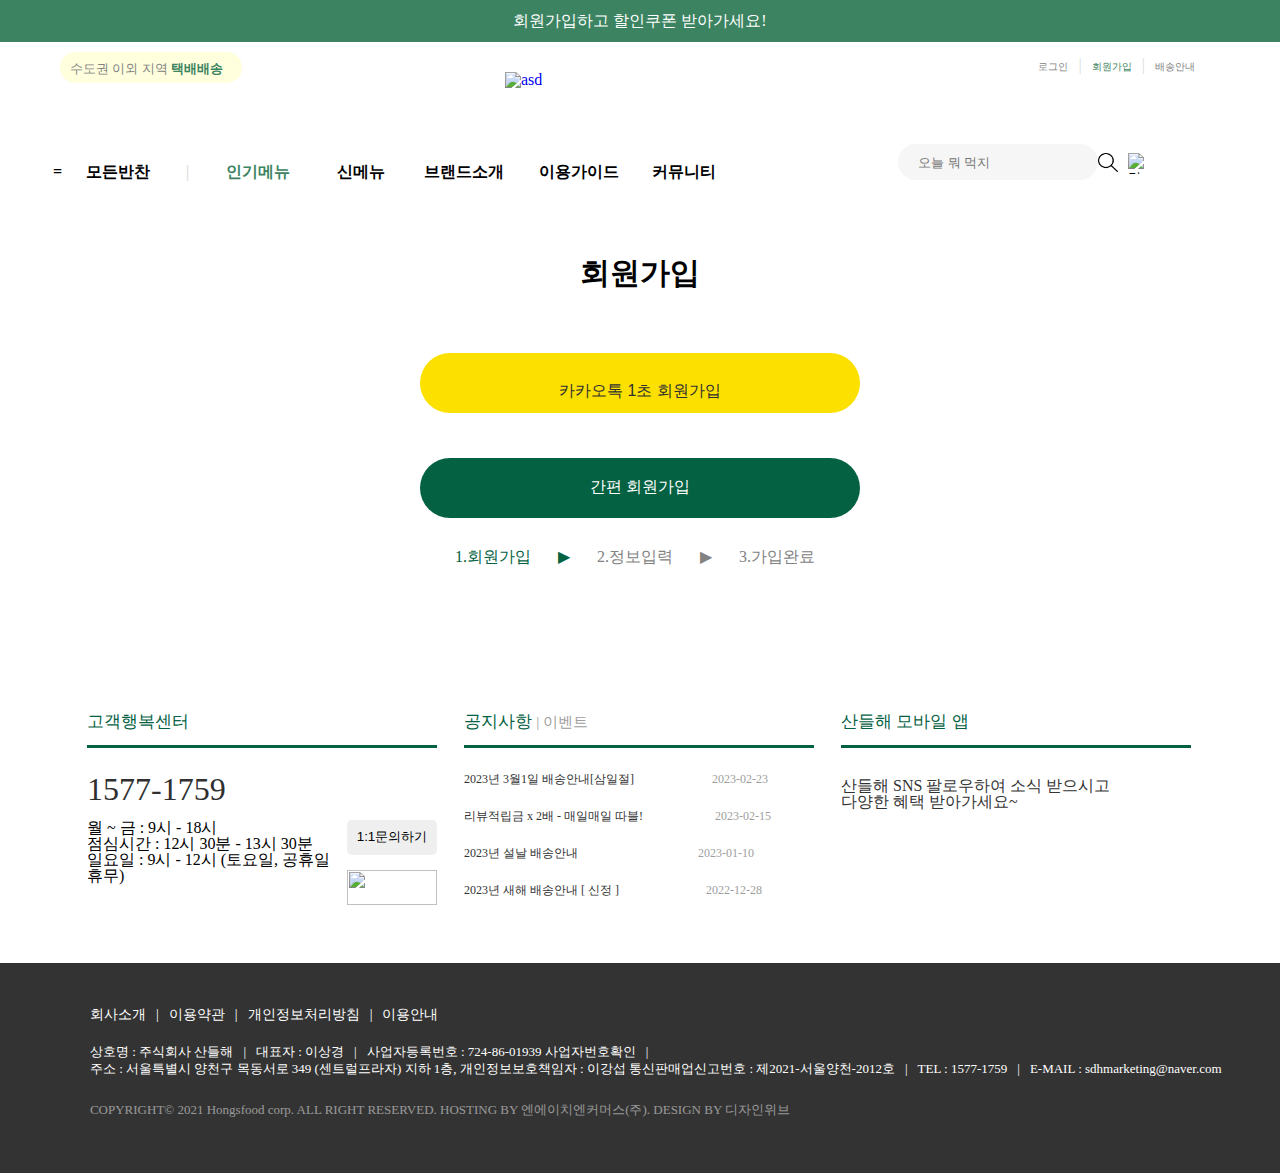
==== login.html @ 8afc1567 "Add files via upload" ====
<!DOCTYPE html>
<html lang="en">

<head>
  <meta charset="UTF-8">
  <meta http-equiv="X-UA-Compatible" content="IE=edge">
  <meta name="viewport" content="width=device-width, initial-scale=1.0">
  <title>산들해반찬</title>
  <link href="css/reset.css" rel="stylesheet">
  <link href="css/common.css" rel="stylesheet">
  <style>
    #login {width:100%; height:450px; margin:0 auto; border-top: #828282;}
    #login > h1 {text-align: center; font-size: 30px; font-weight: bold; padding:65px 0px;}
    #login > .box {width: 440px; height: 166px; margin:0 auto;}
    #login > .box > button {width: 440px; height: 60px; margin:0px 0px 0px 0px; border:0; border-radius:30px; font-size:16px;}
    #login > .box > .c1 {background-color:#fce000; padding:18px 0px 0px 0px;}
    #login > .box > .c1 > a {color:#303030;}
    #login > .box > .c1 > img {margin:-13px 0px 0px 0px;}
    #login > .box > .c2 {background-color:#046142;margin:45px 0px 0px 0px;}
    #login > .box > .c2 > a {color:#fff}
    #login > .box2 {width: 440px; height: 30px; margin:0 auto; padding:20px 0px 0px 0px;}
    #login > .box2 > ul > li {float: left; margin:10px -8px 0px 35px; color:#828282; font-size:16px;}
    #login > .box2 > ul > li > span {color:#046142; }

  </style>
</head>

<body>
  <div id="header">

    <div class="box">
      <a href="#">회원가입하고 할인쿠폰 받아가세요!</a>
    </div>

    <div class="box2">

      <div class="top">
        <p>수도권 이외 지역 <span>택배배송</span></p>
      </div>

      <div class="login">
        <ul>
          <li><a href="login3.html">로그인</a></li>
          <li>|</li>
          <li><a href="login.html"><span>회원가입</span></a></li>
          <li>|</li>
          <li><a href="login.html">배송안내</a></li>
        </ul>

      </div>

      <div id="logo">
        <a href="index.html" target="_self"><img src="img/logo2.jpg" alt="asd"></a>
      </div>
    </div>

    <nav>
      <ul>
        <li><a href="sub.html">=</a></li>
        <li><a href="모든반찬.html">모든반찬</a></li>
        <li>|</li>
        <li>인기메뉴</li>
        <li><a href="모든반찬.html">신메뉴</a></li>
        <li><a href="sub.html">브랜드소개</a></li>
        <li><a href="sub.html">이용가이드</a></li>
        <li><a href="모든반찬.html">커뮤니티</a></li>
      </ul>

      <div class="textbox">
        <input type="image" src="img/icon2.jpg" alt="검색" class="image1">
        <input type="image" src="img/icon.jpg" alt="검색" class="image2">
        <input type="textbox" name="오늘 뭐먹지" class="textbox2" placeholder="오늘 뭐 먹지" autocomplete="off">

      </div>
    </nav>

  </div>

  <main id="login">
    <h1>회원가입</h1>
    <div class="box">
    <button class="c1"><img src="img/kakao.jpg" alt=""><a href="">카카오톡 1초 회원가입</a></button>
    <button class="c2"><a href="login2.html">간편 회원가입</a></button>
    </div>
    <div class="box2">
    <ul>
      <li><span>1.회원가입</span></li>
      <li><span>▶</span></li>
      <li>2.정보입력</li>
      <li>▶</li>
      <li>3.가입완료</li>
    </ul>
    </div>
  </main>






  <div id="footer2">
    <div class="ww">
    <a href="sub.html"><h6>고객행복센터</h6></a>
    
    <div class="www">
      <h1>1577-1759</h1>
      <a href="sub.html"><img src="img/www1.jpg" alt=""></a>
      <div class="wwww">
      <a href="sub.html"><button>1:1문의하기</button></a>
      </div>
      <ul>
        <li>월 ~ 금 : 9시 - 18시</li>
        <li>점심시간 : 12시 30분 - 13시 30분</li>
        <li>일요일 : 9시 - 12시 (토요일, 공휴일 휴무)</li>
      </ul>
    </div>
  </div>
  <div class="ww">
    <a href="sub.html"><h6>공지사항 <span>| 이벤트</span></h6></a>
    
    <div class="www">
      <ul>
        <li class="tlqkf"><a href="sub.html"> <pre>2023년 3월1일 배송안내[삼일절]                          <span>2023-02-23</span></pre> </a> </li>
        <li class="tlqkf"><a href="sub.html"> <pre>리뷰적립금 x 2배 - 매일매일 따블!                        <span>2023-02-15</span></pre></a></li>
        <li class="tlqkf"><a href="sub.html"> <pre>2023년 설날 배송안내                                        <span>2023-01-10</span></pre></a></li>
        <li class="tlqkf"><a href="sub.html"> <pre>2023년 새해 배송안내 [ 신정 ]                             <span>2022-12-28</span></pre></a></li>
      </ul>
    </div>
  </div>
  <div class="ww">
    <a href="sub.html"><h6>산들해 모바일 앱</h6></a>
    
    <div class="www">
      <h2>산들해 SNS 팔로우하여 소식 받으시고<br>
        다양한 혜택 받아가세요~</h2>
        <ul>
      <li><a href="sub.html"><img src="img/i-icon1.jpg" alt=""></a></li>
      <li><a href="sub.html"><img src="img/i-icon2.jpg" alt=""></a></li>
    </ul>
    </div>
    
  </div>
  </div>



  </div>
</div>
<div id="footer">
  <div class="q">
  <div class="qq">
  <ul>
    <li><a href="sub.html">회사소개</a></li>
    <li>|</li>
    <li><a href="sub.html">이용약관</a></li>
    <li>|</li>
    <li><a href="sub.html">개인정보처리방침</a></li>
    <li>|</li>
    <li><a href="sub.html">이용안내</a></li>
  </ul>
</div>
  <div class="qqq">
    <ul>
      <li>상호명 : 주식회사 산들해</li>
      <li>|</li>
      <li>대표자 : 이상경</li>
      <li>|</li>
      <li>사업자등록번호 : 724-86-01939 사업자번호확인</li>
      <li>|</li>
      <li>주소 : 서울특별시 양천구 목동서로 349 (센트럴프라자) 지하 1층, 개인정보보호책임자 : 이강섭
        통신판매업신고번호 : 제2021-서울양천-2012호</li>
      <li>|</li>
      <li>TEL : 1577-1759</li>
      <li>|</li>
      <li> E-MAIL : sdhmarketing@naver.com</li>
    </ul>
    <p>COPYRIGHT© 2021 Hongsfood corp. ALL RIGHT RESERVED. HOSTING BY 엔에이치엔커머스(주). DESIGN BY 디자인위브</p>
  </div>
</div>
</div>
</body>
</html>
---- css/common.css ----
@charset "utf-8";

   #header {width:100%; height:192.95px; margin:0 auto;}
    #header > .box {width:100%; height:42px; background-color: #3c8461;}
    #header > .box > a {text-align: center; text-decoration: none; margin: 0px 0px 0px 0px; color: #fff; display: block; font-size: 15px large; padding:13px 0px 0px 0px;}

    /*로그인*/
    #header > .box2 {width:1160px; height:97px; margin:0 auto;}
    .box2 > .top {width:182px; height:31px; background-color:#FFFFDE; float:left; margin:10px 0px 0px 0px; border-radius:15px;}
    .box2 > .top > p {font-size:13px; margin:10px; color:#828282;}
    .box2 > .top > p > span {color:#3c8461; font-weight: bold;}

    .login {width:171.58px; height:30px; float:right; margin:10px 10px 0px 0px;}
    .login > ul > li {color:#ddd; float:left; margin:5px 10px 0px 0px;}
    .login > ul > li > a {text-decoration:none; color:#828282; font-size: 10px;}
    .login > ul > li > a > span {text-decoration:none; color:#3c8461; font-size: 10px;}

    /*로고*/
    #logo {width:270px; height:52px; margin:0 auto; padding: 30px 0px 0px;}
    #logo > a > img {width:100%; height:100%;}

    /*네비*/
    #header > nav {width:1160px; height:53.95px; margin:0 auto;}
    nav > ul > li {float:left; text-align: center; width: 115px; padding:10px 0px 0px 0px; color:#3c8461; font-size:16px; font-weight: bold; line-height: 45px;}
    nav > ul > li:nth-of-type(1) {margin: 0px -60px;}
    nav > ul > li:nth-of-type(3) {margin: 0px -45px; color: #ddd}
    nav > ul > li:nth-of-type(5) {margin: 0px -12px;}
    nav > ul > li:nth-of-type(8) {margin: 0px -10px;}
    nav > ul > li > .sub {width: auto; height: auto; text-align: center; position:absolute; box-sizing: border-box; display: none; background-color: #fff;}
    nav > ul > li > .sub > li { width:115px; position: relative;}
    nav > ul > li > .sub > .top {width:0px; height:2px; background-color: #3c8461; margin-bottom: 8px;}
    nav > ul > li > .sub > li > a {color: #000; display: block; padding: 3px 0px; background-color: #fff;}
    nav > ul > li > .sub > li > a:hover {color: #046142; background-color: #eee;}
    nav > ul > li > a {text-decoration:none;color:#000;}
    nav > ul > .g1 {text-decoration:none;color:#000;}
    nav > ul > li > a:hover {color:#3c8461;}
    nav > .textbox > .textbox2 {float:right; padding:0px 10px 0px 20px; width:170px; height:36px; margin:5px 0px 0px 0px; border-radius:20px; border:0; background-color:#F6F6F6;}
    nav > .textbox > .image1 {width:22px; height:21px; float:right; margin:14px 70px 0px 10px}
    nav > .textbox > .image2 {width:20px; height:19px; float:right; margin:14px 0px 0px 0px;}

   


      /*정보*/
      #footer2 {width:1160px; height:230px; padding:40px 0px 0px; margin:0 auto;}
      #footer2 > .ww {width: 350px; height:200px; float: left; margin:30px 0px 0px 27px;} 
      #footer2 > .ww > a > h6 {width:180px; float: left ; padding:0 0 15px ; font-size: 17px; color: #046142;}
      #footer2 > .ww > a > h6 > span {font-size: 15px; color: #9e9e9e;}
      #footer2 > .ww > .www {width:350px; height:160px; float: left; border-top:3px solid #046142 ;}
      #footer2 > .ww > .www > h1 {font-size:32px; color:#303030; margin:25px 0px 15px 0px ;}
      #footer2 > .ww > .www > ul > a {font-size:12px; margin:10px 0px 0px; color:#828282;}
      #footer2 > .ww > .www > ul > li {text-decoration:none;}
      #footer2 > .ww > .www > ul > li > a > pre {font-size:12px; margin:25px 0px 0px 0px; color:#333;}
      #footer2 > .ww > .www > ul > li > a > pre > span {color:#9e9e9e}
      #footer2 > .ww > .www > ul > .tlqkf {margin:20px 0px 0px 0px; font-size:14px; color: #333;}
      #footer2 > .ww > .www > h2 {font-size:16px; color:#333; padding:30px 0px 0px; }
      #footer2 > .ww > .www > a > img {float: right; width: 90px; height:35px; margin:50px 0px 0px 0px; }
      #footer2 > .ww > .www > .wwww > a > button {float: right; width: 90px; height:35px; margin:0px -90px 10px 10px; border-radius:5px; border: 1px;}
      #footer2 > .ww > .www > .wwww > a > button:hover {cursor: pointer;}
      #footer2 > .ww > .www > ul > li > a > img {float: left; margin:60px 10px 0px 0px;} 



     #footer {width:100%; height:210px; margin:0 auto; padding:50px 0px 0px 0px;}
     .q {width:100%px; height:120px; padding:45px 0px; background-color: #f7f7f7; margin:0 auto; background-color: #333;}
     .q > .qq {width:1160px; height:20px; padding:0px 10px 15px 50px; margin:0 auto;} 
     .q > .qq > ul > li {float: left; font-size:14px; margin:0px 0px 0px 10px; color: #fff;}
     .q > .qq > ul > li > a {float: left; font-size:14px; color: #fff;}
     .q > .qqq > ul {width:1170px; height:40px; padding:0px 0px 0px 50px; margin:0 auto;}
     .q > .qqq > ul > li {float: left; font-size:13px; color:#fff; margin:0px 0px 0px 10px;}
     .q > .qqq > ul > li {float: left; font-size:13px; color:#fff; margin:0px 0px 0px 10px; line-height: 17px;}
     .q > .qqq > p {color: #fff; font-size:13px; padding: 20px 460px 0px 60px; color:#ffffff80; text-align: center;}
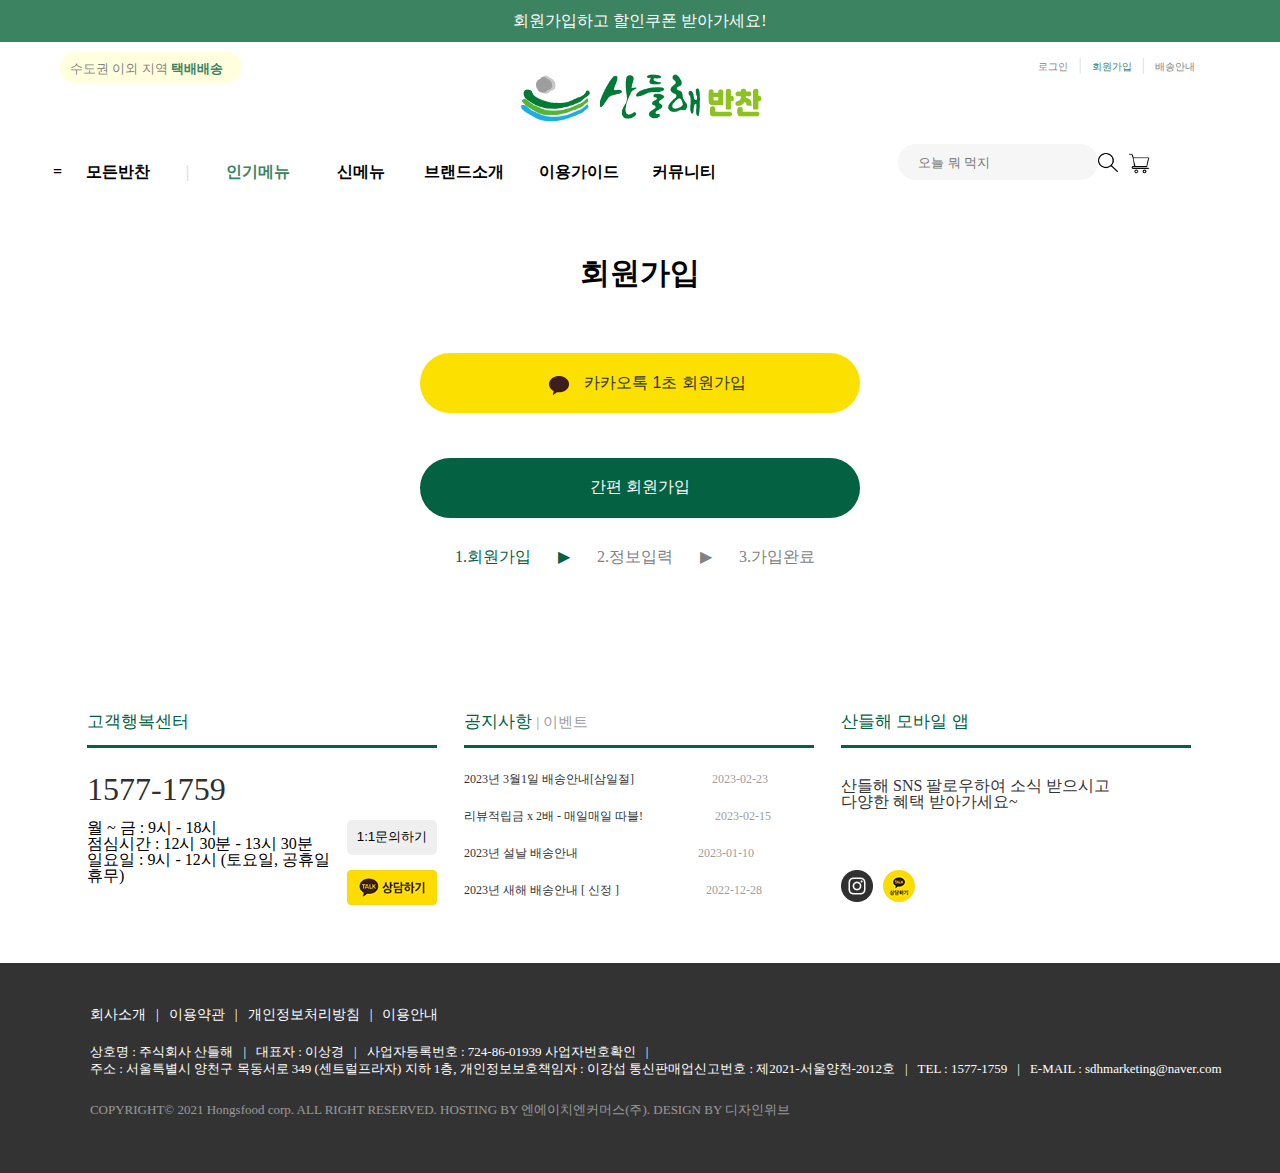
==== commit e9ad6e45: "Update login.html" ====
--- a/login.html
+++ b/login.html
@@ -57,13 +57,13 @@
     <nav>
       <ul>
         <li><a href="sub.html">=</a></li>
-        <li><a href="모든반찬.html">모든반찬</a></li>
+        <li><a href="#">모든반찬</a></li>
         <li>|</li>
         <li>인기메뉴</li>
-        <li><a href="모든반찬.html">신메뉴</a></li>
+        <li><a href="#">신메뉴</a></li>
         <li><a href="sub.html">브랜드소개</a></li>
         <li><a href="sub.html">이용가이드</a></li>
-        <li><a href="모든반찬.html">커뮤니티</a></li>
+        <li><a href="#">커뮤니티</a></li>
       </ul>
 
       <div class="textbox">
@@ -179,4 +179,4 @@
 </div>
 </div>
 </body>
-</html>+</html>
--- a/css/common.css
+++ b/css/common.css
@@ -52,7 +52,7 @@
       #footer2 > .ww > .www > ul > li {text-decoration:none;}
       #footer2 > .ww > .www > ul > li > a > pre {font-size:12px; margin:25px 0px 0px 0px; color:#333;}
       #footer2 > .ww > .www > ul > li > a > pre > span {color:#9e9e9e}
-      #footer2 > .ww > .www > ul > .tlqkf {margin:20px 0px 0px 0px; font-size:14px; color: #333;}
+      #footer2 > .ww > .www > ul > .foodconer {margin:20px 0px 0px 0px; font-size:14px; color: #333;}
       #footer2 > .ww > .www > h2 {font-size:16px; color:#333; padding:30px 0px 0px; }
       #footer2 > .ww > .www > a > img {float: right; width: 90px; height:35px; margin:50px 0px 0px 0px; }
       #footer2 > .ww > .www > .wwww > a > button {float: right; width: 90px; height:35px; margin:0px -90px 10px 10px; border-radius:5px; border: 1px;}
